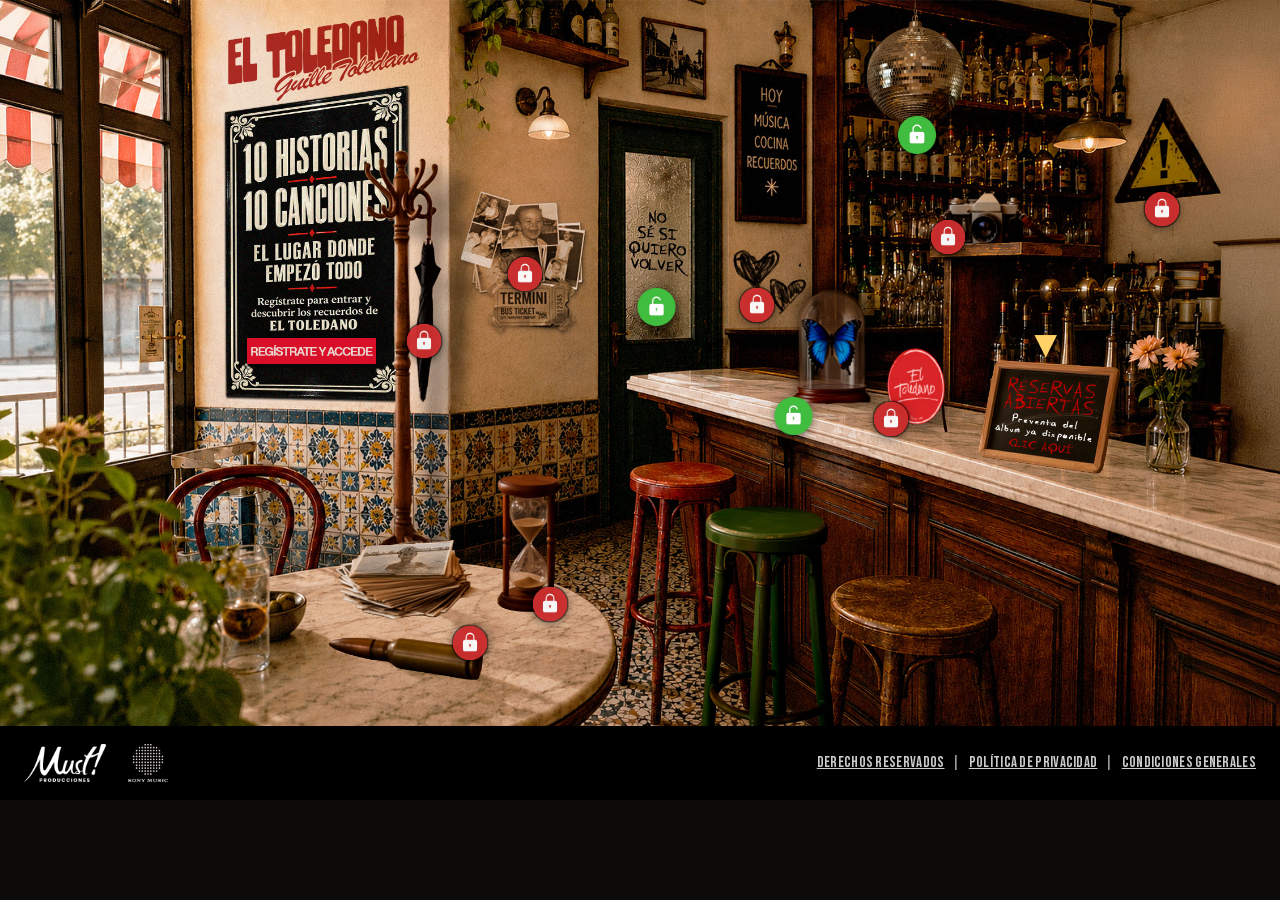
==== index.html @ e454f690 "Update OG image, fix popup preload, remove unused image assets - Regenerate og-image.jpg from the li" ====
<!doctype html>
<html lang="es">
<head>
  <meta charset="UTF-8" />
  <meta name="viewport" content="width=device-width, initial-scale=1" />
  <title>El Toledano | Guille Toledano</title>
  <meta name="description" content="El Toledano: 10 historias, 10 canciones, el lugar donde todo empezó." />
  <meta name="keywords" content="Guille Toledano, El Toledano, artista, cantante, música, canciones, álbum, disco, Sony Music, música española" />

  <meta property="og:type" content="website" />
  <meta property="og:site_name" content="El Toledano" />
  <meta property="og:title" content="El Toledano | Guille Toledano" />
  <meta property="og:description" content="El Toledano: 10 historias, 10 canciones, el lugar donde todo empezó." />
  <meta property="og:url" content="https://www.eltoledano.es/" />
  <meta property="og:image" content="https://www.eltoledano.es/assets/images/og-image.jpg" />
  <meta property="og:image:width" content="1200" />
  <meta property="og:image:height" content="630" />

  <meta name="twitter:card" content="summary_large_image" />
  <meta name="twitter:title" content="El Toledano | Guille Toledano" />
  <meta name="twitter:description" content="El Toledano: 10 historias, 10 canciones, el lugar donde todo empezó." />
  <meta name="twitter:image" content="https://www.eltoledano.es/assets/images/og-image.jpg" />

  <!-- Google Tag Manager -->
  <script>
    (function (w, d, s, l, i) {
      w[l] = w[l] || [];
      w[l].push({ "gtm.start": new Date().getTime(), event: "gtm.js" });
      var f = d.getElementsByTagName(s)[0],
        j = d.createElement(s),
        dl = l != "dataLayer" ? "&l=" + l : "";
      j.async = true;
      j.src = "https://www.googletagmanager.com/gtm.js?id=" + i + dl;
      f.parentNode.insertBefore(j, f);
    })(window, document, "script", "dataLayer", "GTM-N4ZXST");
  </script>
  <!-- End Google Tag Manager -->

  <!-- Fondo de la servilleta del modal de contenido y del aviso de
       "Reservas abiertas": se referencian solo desde CSS (background-image),
       así que sin este preload el navegador no las pide hasta que se abre
       el primer candado / aparece el aviso (se nota el "salto" al cargar).
       servilleta_desktop_nueva.jpg se precarga siempre (sin media query)
       porque el aviso emergente la usa en todos los tamaños de pantalla,
       no solo en escritorio; la variante móvil del modal sí se limita al
       mismo breakpoint que la media query de css/style.css. -->
  <link rel="preload" as="image" href="assets/images/servilleta_desktop_nueva.jpg" />
  <link rel="preload" as="image" href="assets/images/servilleta_movil_nueva.jpg" media="(max-width: 640px)" />

  <link rel="stylesheet" href="assets/vendor/intl-tel-input/css/intlTelInput.min.css" />
  <link rel="stylesheet" href="css/style.css" />
  <link rel="shortcut icon" href="favicon.ico">
  <link rel="apple-touch-icon" sizes="57x57" href="favicon/apple-icon-57x57.png">
  <link rel="apple-touch-icon" sizes="60x60" href="favicon/apple-icon-60x60.png">
  <link rel="apple-touch-icon" sizes="72x72" href="favicon/apple-icon-72x72.png">
  <link rel="apple-touch-icon" sizes="76x76" href="favicon/apple-icon-76x76.png">
  <link rel="apple-touch-icon" sizes="114x114" href="favicon/apple-icon-114x114.png">
  <link rel="apple-touch-icon" sizes="120x120" href="favicon/apple-icon-120x120.png">
  <link rel="apple-touch-icon" sizes="144x144" href="favicon/apple-icon-144x144.png">
  <link rel="apple-touch-icon" sizes="152x152" href="favicon/apple-icon-152x152.png">
  <link rel="apple-touch-icon" sizes="180x180" href="favicon/apple-icon-180x180.png">
  <link rel="icon" type="image/png" sizes="192x192"  href="favicon/android-icon-192x192.png">
  <link rel="icon" type="image/png" sizes="32x32" href="favicon/favicon-32x32.png">
  <link rel="icon" type="image/png" sizes="96x96" href="favicon/favicon-96x96.png">
  <link rel="icon" type="image/png" sizes="16x16" href="favicon/favicon-16x16.png">
  <link rel="manifest" href="favicon/manifest.json">
  <meta name="msapplication-config" content="favicon/browserconfig.xml">
  <meta name="msapplication-TileColor" content="#ffffff">
  <meta name="msapplication-TileImage" content="favicon/ms-icon-144x144.png">
  <meta name="theme-color" content="#ffffff">
</head>
<body>
  <!-- Google Tag Manager (noscript) -->
  <noscript><iframe src="https://www.googletagmanager.com/ns.html?id=GTM-N4ZXST"
  height="0" width="0" style="display:none;visibility:hidden"></iframe></noscript>
  <!-- End Google Tag Manager (noscript) -->

  <main id="stage-wrapper">
    <h1 class="sr-only">El Toledano</h1>
    <div id="stage">
      <img class="bg" src="assets/images/fondo4.jpg" alt="Interior de El Toledano. 10 historias, 10 canciones. El lugar donde todo empezó." />

      <button id="registrate-btn" type="button" aria-label="Regístrate para acceder">
        <img src="assets/images/boton_registrate2.png" alt="" />
      </button>

      <a id="reserve-link" href="#" target="_blank" rel="noopener" aria-label="Reservar el álbum">
        <span class="sr-only">Reservar el álbum</span>
      </a>
      <span id="reserve-arrow" aria-hidden="true">▼</span>

      <div id="locks-layer"></div>
    </div>
  </main>

  <footer id="site-footer">
    <div class="footer-logos">
      <a href="https://mustproducciones.com/" target="_blank" rel="noopener">
        <img src="assets/images/must-logo-white.png" alt="Must Producciones" />
      </a>
      <a href="https://www.sonymusic.es/" target="_blank" rel="noopener">
        <img src="assets/images/logo_sony.png" alt="Sony Music" />
      </a>
    </div>
    <div class="footer-links">
      <a href="https://www.sonymusic.es/reservados-todos-los-derechos/" target="_blank" rel="noopener">Derechos reservados</a>
      <span aria-hidden="true">|</span>
      <a href="https://www.sonymusic.es/politica-de-privacidad-y-cookies/" target="_blank" rel="noopener">Política de privacidad</a>
      <span aria-hidden="true">|</span>
      <a href="https://www.sonymusic.es/condiciones-generales" target="_blank" rel="noopener">Condiciones generales</a>
    </div>
  </footer>

  <!-- Toast de aviso (candado aún bloqueado, errores, etc.) -->
  <div id="toast" role="status" aria-live="polite"></div>

  <!-- Pista de scroll horizontal, solo visible en móvil -->
  <div id="scroll-hint" aria-hidden="true">Desliza para ver todo el bar →</div>

  <!-- Modal genérico: se rellena por JS según el candado pulsado -->
  <div id="modal-backdrop" role="dialog" aria-modal="true" hidden>
    <div id="modal" class="napkin">
      <button id="modal-close" type="button" aria-label="Cerrar">x</button>
      <div id="modal-body"></div>
    </div>
    <p id="modal-hint" hidden></p>
  </div>

  <!-- Lightbox de la galería: fotos a tamaño grande, con navegación -->
  <div id="lightbox" role="dialog" aria-modal="true" aria-label="Visor de fotos" hidden>
    <button id="lightbox-prev" type="button" aria-label="Foto anterior">‹</button>
    <img id="lightbox-img" alt="" />
    <button id="lightbox-next" type="button" aria-label="Foto siguiente">›</button>
  </div>

  <!-- Aviso emergente de "Reservas abiertas": aparece solo (JS) unos
       segundos tras cargar la página y se cierra solo si el usuario no lo
       cierra antes. -->
  <div id="reserve-popup-backdrop" hidden>
    <div id="reserve-popup" role="dialog" aria-modal="true" aria-label="Reservas abiertas">
      <button id="reserve-popup-close" type="button" aria-label="Cerrar">x</button>
      <img class="reserve-popup-logo" src="assets/images/logo_servilleta_nuevo.png" alt="El Toledano. Guille Toledano" />
      <p class="reserve-popup-title">Reservas abiertas</p>
      <p class="reserve-popup-subtitle">Preventa del álbum ya disponible</p>
      <a id="reserve-popup-link" class="reserve-popup-btn" href="#" target="_blank" rel="noopener">Resérvalo ya</a>
    </div>
  </div>

  <!-- Plantillas de contenido (clonadas por JS) -->
  <template id="tpl-gate">
    <div class="panel panel-subscribe">
      <h2 class="modal-heading">Regístrate</h2>
      <!--
        Formulario de alta en la newsletter de Sony Music Fans (SMF).
        Los nombres/ids/values de los campos y checkboxes de aquí abajo son
        los que espera el endpoint de Sony (subs.sonymusicfans.com) — no
        cambiarlos aunque se retoque el diseño. Ver js/app.js
        (handleSubscribeSubmit) para el envío.
      -->
      <form id="newsletter-form" class="subscribe-form needs-validation" novalidate>
        <input id="js_url" name="js_url" type="hidden" value="https://subs.sonymusicfans.com/submit" />
        <input name="form" type="hidden" value="736659" />
        <input type="checkbox" name="triggered_sends[]" id="confirmation_email" class="hidden-field" checked value="">
        <input type="checkbox" name="triggered_sends[]" id="ts-for-mailing-list-id[0]" class="hidden-field" value="">
        <input type="checkbox" name="global_participants[0]" id="gp-for-mailing-list-id[0]" class="hidden-field" value="4158a079-e1f6-49b8-b22e-743cba030f2b">
        <input type="checkbox" name="triggered_sends[]" id="ts-for-mailing-list-id[1]" class="hidden-field" value="">
        <input type="checkbox" name="virtual_participants[1]" id="vp-for-mailing-list-id[1]" class="hidden-field" value="19414d7c-a9de-99c3-cc71f2795c015ec2">

        <div class="form-grid">
          <div class="form-group">
            <input class="form-control" id="field_first_name" name="field_first_name" type="text" maxlength="30" placeholder="NOMBRE *" required />
            <p class="invalid-feedback">Introduce tu nombre</p>
          </div>
          <div class="form-group">
            <input class="form-control" id="field_last_name" name="field_last_name" type="text" maxlength="60" placeholder="APELLIDOS *" required />
            <p class="invalid-feedback">Introduce tus apellidos</p>
          </div>
          <div class="form-group">
            <input class="form-control" id="field_email_address" name="field_email_address" type="email" maxlength="60" placeholder="EMAIL *" required />
            <p class="invalid-feedback">Debes proporcionar un email válido</p>
          </div>
          <div class="form-group">
            <input class="form-control" id="field_city" name="field_city" type="text" maxlength="60" placeholder="CIUDAD *" required />
            <p class="invalid-feedback">Introduce tu ciudad</p>
          </div>
          <div class="form-group">
            <label class="field-label" for="field_country_region">País *</label>
            <select id="field_country_region" name="field_country_region" class="form-control" required>
            <option selected disabled value="">- País * -</option>
            <option value="AF">Afghanistan</option>
            <option value="AL">Albania</option>
            <option value="DZ">Algeria</option>
            <option value="AS">American Samoa</option>
            <option value="AD">Andorra</option>
            <option value="AO">Angola</option>
            <option value="AI">Anguilla</option>
            <option value="AQ">Antarctica</option>
            <option value="AG">Antigua & Barbuda</option>
            <option value="AR">Argentina</option>
            <option value="AM">Armenia</option>
            <option value="AW">Aruba</option>
            <option value="AU">Australia</option>
            <option value="AT">Austria</option>
            <option value="AZ">Azerbaijan</option>
            <option value="BS">Bahamas</option>
            <option value="BH">Bahrain</option>
            <option value="BD">Bangladesh</option>
            <option value="BB">Barbados</option>
            <option value="BY">Belarus</option>
            <option value="BE">Belgium</option>
            <option value="BZ">Belize</option>
            <option value="BJ">Benin</option>
            <option value="BM">Bermuda</option>
            <option value="BT">Bhutan</option>
            <option value="BO">Bolivia</option>
            <option value="BA">Bosnia & Herzegovina</option>
            <option value="BW">Botswana</option>
            <option value="BV">Bouvet Island</option>
            <option value="BR">Brazil</option>
            <option value="IO">British Indian Ocean Territory</option>
            <option value="VG">British Virgin Islands</option>
            <option value="BN">Brunei</option>
            <option value="BG">Bulgaria</option>
            <option value="BF">Burkina Faso</option>
            <option value="BI">Burundi</option>
            <option value="KH">Cambodia</option>
            <option value="CM">Cameroon</option>
            <option value="CA">Canada</option>
            <option value="CV">Cape Verde</option>
            <option value="BQ">Caribbean Netherlands</option>
            <option value="KY">Cayman Islands</option>
            <option value="CF">Central African Republic</option>
            <option value="TD">Chad</option>
            <option value="CL">Chile</option>
            <option value="CN">China</option>
            <option value="CX">Christmas Island</option>
            <option value="CC">Cocos (Keeling) Islands</option>
            <option value="CO">Colombia</option>
            <option value="KM">Comoros</option>
            <option value="CG">Congo - Brazzaville</option>
            <option value="CD">Congo - Kinshasa</option>
            <option value="CK">Cook Islands</option>
            <option value="CR">Costa Rica</option>
            <option value="HR">Croatia</option>
            <option value="CU">Cuba</option>
            <option value="CW">Curaçao</option>
            <option value="CY">Cyprus</option>
            <option value="CZ">Czechia</option>
            <option value="CI">Côte d’Ivoire</option>
            <option value="DK">Denmark</option>
            <option value="DJ">Djibouti</option>
            <option value="DM">Dominica</option>
            <option value="DO">Dominican Republic</option>
            <option value="EC">Ecuador</option>
            <option value="EG">Egypt</option>
            <option value="SV">El Salvador</option>
            <option value="GQ">Equatorial Guinea</option>
            <option value="ER">Eritrea</option>
            <option value="EE">Estonia</option>
            <option value="SZ">Eswatini</option>
            <option value="ET">Ethiopia</option>
            <option value="FK">Falkland Islands</option>
            <option value="FO">Faroe Islands</option>
            <option value="FJ">Fiji</option>
            <option value="FI">Finland</option>
            <option value="FR">France</option>
            <option value="GF">French Guiana</option>
            <option value="PF">French Polynesia</option>
            <option value="TF">French Southern Territories</option>
            <option value="GA">Gabon</option>
            <option value="GM">Gambia</option>
            <option value="GE">Georgia</option>
            <option value="DE">Germany</option>
            <option value="GH">Ghana</option>
            <option value="GI">Gibraltar</option>
            <option value="GR">Greece</option>
            <option value="GL">Greenland</option>
            <option value="GD">Grenada</option>
            <option value="GP">Guadeloupe</option>
            <option value="GU">Guam</option>
            <option value="GT">Guatemala</option>
            <option value="GG">Guernsey</option>
            <option value="GN">Guinea</option>
            <option value="GW">Guinea-Bissau</option>
            <option value="GY">Guyana</option>
            <option value="HT">Haiti</option>
            <option value="HM">Heard & McDonald Islands</option>
            <option value="HN">Honduras</option>
            <option value="HK">Hong Kong SAR China</option>
            <option value="HU">Hungary</option>
            <option value="IS">Iceland</option>
            <option value="IN">India</option>
            <option value="ID">Indonesia</option>
            <option value="IR">Iran</option>
            <option value="IQ">Iraq</option>
            <option value="IE">Ireland</option>
            <option value="IM">Isle of Man</option>
            <option value="IL">Israel</option>
            <option value="IT">Italy</option>
            <option value="JM">Jamaica</option>
            <option value="JP">Japan</option>
            <option value="JE">Jersey</option>
            <option value="JO">Jordan</option>
            <option value="KZ">Kazakhstan</option>
            <option value="KE">Kenya</option>
            <option value="KI">Kiribati</option>
            <option value="XK">Kosovo</option>
            <option value="KW">Kuwait</option>
            <option value="KG">Kyrgyzstan</option>
            <option value="LA">Laos</option>
            <option value="LV">Latvia</option>
            <option value="LB">Lebanon</option>
            <option value="LS">Lesotho</option>
            <option value="LR">Liberia</option>
            <option value="LY">Libya</option>
            <option value="LI">Liechtenstein</option>
            <option value="LT">Lithuania</option>
            <option value="LU">Luxembourg</option>
            <option value="MO">Macao SAR China</option>
            <option value="MG">Madagascar</option>
            <option value="MW">Malawi</option>
            <option value="MY">Malaysia</option>
            <option value="MV">Maldives</option>
            <option value="ML">Mali</option>
            <option value="MT">Malta</option>
            <option value="MH">Marshall Islands</option>
            <option value="MQ">Martinique</option>
            <option value="MR">Mauritania</option>
            <option value="MU">Mauritius</option>
            <option value="YT">Mayotte</option>
            <option value="MX">Mexico</option>
            <option value="FM">Micronesia</option>
            <option value="MD">Moldova</option>
            <option value="MC">Monaco</option>
            <option value="MN">Mongolia</option>
            <option value="ME">Montenegro</option>
            <option value="MS">Montserrat</option>
            <option value="MA">Morocco</option>
            <option value="MZ">Mozambique</option>
            <option value="MM">Myanmar (Burma)</option>
            <option value="NA">Namibia</option>
            <option value="NR">Nauru</option>
            <option value="NP">Nepal</option>
            <option value="NL">Netherlands</option>
            <option value="NC">New Caledonia</option>
            <option value="NZ">New Zealand</option>
            <option value="NI">Nicaragua</option>
            <option value="NE">Niger</option>
            <option value="NG">Nigeria</option>
            <option value="NU">Niue</option>
            <option value="NF">Norfolk Island</option>
            <option value="KP">North Korea</option>
            <option value="MK">North Macedonia</option>
            <option value="MP">Northern Mariana Islands</option>
            <option value="NO">Norway</option>
            <option value="OM">Oman</option>
            <option value="PK">Pakistan</option>
            <option value="PW">Palau</option>
            <option value="PS">Palestinian Territories</option>
            <option value="PA">Panama</option>
            <option value="PG">Papua New Guinea</option>
            <option value="PY">Paraguay</option>
            <option value="PE">Peru</option>
            <option value="PH">Philippines</option>
            <option value="PN">Pitcairn Islands</option>
            <option value="PL">Poland</option>
            <option value="PT">Portugal</option>
            <option value="PR">Puerto Rico</option>
            <option value="QA">Qatar</option>
            <option value="RO">Romania</option>
            <option value="RU">Russia</option>
            <option value="RW">Rwanda</option>
            <option value="RE">Réunion</option>
            <option value="WS">Samoa</option>
            <option value="SM">San Marino</option>
            <option value="SA">Saudi Arabia</option>
            <option value="SN">Senegal</option>
            <option value="RS">Serbia</option>
            <option value="SC">Seychelles</option>
            <option value="SL">Sierra Leone</option>
            <option value="SG">Singapore</option>
            <option value="SX">Sint Maarten</option>
            <option value="SK">Slovakia</option>
            <option value="SI">Slovenia</option>
            <option value="SB">Solomon Islands</option>
            <option value="SO">Somalia</option>
            <option value="ZA">South Africa</option>
            <option value="GS">South Georgia & South Sandwich Islands</option>
            <option value="KR">South Korea</option>
            <option value="SS">South Sudan</option>
            <option value="ES">Spain</option>
            <option value="LK">Sri Lanka</option>
            <option value="BL">St. Barthélemy</option>
            <option value="SH">St. Helena</option>
            <option value="KN">St. Kitts & Nevis</option>
            <option value="LC">St. Lucia</option>
            <option value="MF">St. Martin</option>
            <option value="PM">St. Pierre & Miquelon</option>
            <option value="VC">St. Vincent & Grenadines</option>
            <option value="SD">Sudan</option>
            <option value="SR">Suriname</option>
            <option value="SJ">Svalbard & Jan Mayen</option>
            <option value="SE">Sweden</option>
            <option value="CH">Switzerland</option>
            <option value="SY">Syria</option>
            <option value="ST">São Tomé & Príncipe</option>
            <option value="TW">Taiwan</option>
            <option value="TJ">Tajikistan</option>
            <option value="TZ">Tanzania</option>
            <option value="TH">Thailand</option>
            <option value="TL">Timor-Leste</option>
            <option value="TG">Togo</option>
            <option value="TK">Tokelau</option>
            <option value="TO">Tonga</option>
            <option value="TT">Trinidad & Tobago</option>
            <option value="TN">Tunisia</option>
            <option value="TM">Turkmenistan</option>
            <option value="TC">Turks & Caicos Islands</option>
            <option value="TV">Tuvalu</option>
            <option value="TR">Türkiye</option>
            <option value="UM">U.S. Outlying Islands</option>
            <option value="VI">U.S. Virgin Islands</option>
            <option value="UG">Uganda</option>
            <option value="UA">Ukraine</option>
            <option value="AE">United Arab Emirates</option>
            <option value="GB">United Kingdom</option>
            <option value="US">United States</option>
            <option value="UY">Uruguay</option>
            <option value="UZ">Uzbekistan</option>
            <option value="VU">Vanuatu</option>
            <option value="VA">Vatican City</option>
            <option value="VE">Venezuela</option>
            <option value="VN">Vietnam</option>
            <option value="WF">Wallis & Futuna</option>
            <option value="EH">Western Sahara</option>
            <option value="YE">Yemen</option>
            <option value="ZM">Zambia</option>
            <option value="ZW">Zimbabwe</option>
            <option value="AX">Åland Islands</option>
            </select>
            <p class="invalid-feedback">Selecciona tu país</p>
          </div>
          <div class="form-group">
            <label class="field-label" for="dob_picker">Fecha de nacimiento *</label>
            <input id="dob_picker" name="field_dob" type="date" class="form-control" required />
            <p class="invalid-feedback">Introduce tu fecha de nacimiento</p>
          </div>
          <div class="form-group">
            <input class="form-control" id="field_mobile_phone" name="field_mobile_phone" type="tel" placeholder="MÓVIL *" aria-label="Móvil" required />
            <p class="invalid-feedback">Introduce tu teléfono móvil</p>
          </div>
          <button type="submit" class="btn-red">Suscríbete</button>
        </div>

        <div class="input-group">
          <label for="mailing-list-id[0]" class="checkbox-line">
            <input type="checkbox" class="mailing-list-id" id="mailing-list-id[0]" name="mailing-list-id[0]" value="a0STy000007Rmm5MAC" required />
            <span>He leído y acepto <a href="https://www.sonymusic.es/politica-de-privacidad-y-cookies/" target="_blank" rel="noopener">la política de privacidad</a> y, en consecuencia, deseo recibir información sobre el <strong>Guille Toledano</strong> a través de correo electrónico, SMS, WhatsApp u otros medios electrónicos. *</span>
          </label>
        </div>
        <div class="input-group">
          <label for="mailing-list-id[1]" class="checkbox-line">
            <input type="checkbox" class="mailing-list-id" id="mailing-list-id[1]" name="mailing-list-id[1]" value="a0S61000000ZYfcEAG" />
            <span>Quiero recibir información comercial, concursos, material promocional de Sony Music Entertainment España, S.L. y sus artistas a través de correo electrónico, SMS, WhatsApp u otros medios electrónicos.</span>
          </label>
        </div>

        <p class="form-group-footnote">* Denota un campo requerido</p>
        <p class="form-msg" data-role="form-msg" hidden></p>
      </form>
    </div>
    <div class="panel panel-password" hidden>
      <h2 class="modal-heading">Contraseña</h2>
      <p class="gate-copy">Introduce la contraseña que recibiste en el email de bienvenida.</p>
      <form class="password-form" novalidate>
        <input type="password" name="password" placeholder="CONTRASEÑA" required autocomplete="off" />
        <button type="submit" class="btn-red">Acceder</button>
        <p class="form-msg" data-role="password-msg" hidden></p>
      </form>
      <p class="gate-switch">
        Si aún no tienes la contraseña,
        <button type="button" class="link-btn" data-action="show-subscribe">regístrate</button>
        en la lista de correo para obtenerla.
      </p>
    </div>
    <div class="panel panel-success" hidden>
      <h2 class="modal-heading">Gracias por registrarte</h2>
    </div>
    <img class="modal-signature" src="assets/images/logo_servilleta_nuevo.png" alt="El Toledano" />
  </template>

  <template id="tpl-content">
    <h2 id="modal-title" class="modal-heading" data-role="title"></h2>
    <p class="modal-eyebrow" data-role="eyebrow"></p>
    <div class="modal-media" data-role="media"></div>
    <p class="modal-description" data-role="description"></p>
    <img class="modal-signature" src="assets/images/logo_servilleta_nuevo.png" alt="El Toledano" />
  </template>

  <script src="assets/vendor/intl-tel-input/js/intlTelInputWithUtils.min.js"></script>
  <script src="js/config.js"></script>
  <script src="js/app.js"></script>
</body>
</html>
---- assets/vendor/intl-tel-input/css/intlTelInput.min.css ----
:root{--iti-flag-width: 20px;--iti-flag-count: 244}.iti__ac{--iti-flag-offset: 0}.iti__ad{--iti-flag-offset: -1}.iti__ae{--iti-flag-offset: -2}.iti__af{--iti-flag-offset: -3}.iti__ag{--iti-flag-offset: -4}.iti__ai{--iti-flag-offset: -5}.iti__al{--iti-flag-offset: -6}.iti__am{--iti-flag-offset: -7}.iti__ao{--iti-flag-offset: -8}.iti__ar{--iti-flag-offset: -9}.iti__as{--iti-flag-offset: -10}.iti__at{--iti-flag-offset: -11}.iti__au{--iti-flag-offset: -12}.iti__aw{--iti-flag-offset: -13}.iti__ax{--iti-flag-offset: -14}.iti__az{--iti-flag-offset: -15}.iti__ba{--iti-flag-offset: -16}.iti__bb{--iti-flag-offset: -17}.iti__bd{--iti-flag-offset: -18}.iti__be{--iti-flag-offset: -19}.iti__bf{--iti-flag-offset: -20}.iti__bg{--iti-flag-offset: -21}.iti__bh{--iti-flag-offset: -22}.iti__bi{--iti-flag-offset: -23}.iti__bj{--iti-flag-offset: -24}.iti__bl{--iti-flag-offset: -25}.iti__bm{--iti-flag-offset: -26}.iti__bn{--iti-flag-offset: -27}.iti__bo{--iti-flag-offset: -28}.iti__bq{--iti-flag-offset: -29}.iti__br{--iti-flag-offset: -30}.iti__bs{--iti-flag-offset: -31}.iti__bt{--iti-flag-offset: -32}.iti__bw{--iti-flag-offset: -33}.iti__by{--iti-flag-offset: -34}.iti__bz{--iti-flag-offset: -35}.iti__ca{--iti-flag-offset: -36}.iti__cc{--iti-flag-offset: -37}.iti__cd{--iti-flag-offset: -38}.iti__cf{--iti-flag-offset: -39}.iti__cg{--iti-flag-offset: -40}.iti__ch{--iti-flag-offset: -41}.iti__ci{--iti-flag-offset: -42}.iti__ck{--iti-flag-offset: -43}.iti__cl{--iti-flag-offset: -44}.iti__cm{--iti-flag-offset: -45}.iti__cn{--iti-flag-offset: -46}.iti__co{--iti-flag-offset: -47}.iti__cr{--iti-flag-offset: -48}.iti__cu{--iti-flag-offset: -49}.iti__cv{--iti-flag-offset: -50}.iti__cw{--iti-flag-offset: -51}.iti__cx{--iti-flag-offset: -52}.iti__cy{--iti-flag-offset: -53}.iti__cz{--iti-flag-offset: -54}.iti__de{--iti-flag-offset: -55}.iti__dj{--iti-flag-offset: -56}.iti__dk{--iti-flag-offset: -57}.iti__dm{--iti-flag-offset: -58}.iti__do{--iti-flag-offset: -59}.iti__dz{--iti-flag-offset: -60}.iti__ec{--iti-flag-offset: -61}.iti__ee{--iti-flag-offset: -62}.iti__eg{--iti-flag-offset: -63}.iti__eh{--iti-flag-offset: -64}.iti__er{--iti-flag-offset: -65}.iti__es{--iti-flag-offset: -66}.iti__et{--iti-flag-offset: -67}.iti__fi{--iti-flag-offset: -68}.iti__fj{--iti-flag-offset: -69}.iti__fk{--iti-flag-offset: -70}.iti__fm{--iti-flag-offset: -71}.iti__fo{--iti-flag-offset: -72}.iti__fr{--iti-flag-offset: -73}.iti__ga{--iti-flag-offset: -74}.iti__gb{--iti-flag-offset: -75}.iti__gd{--iti-flag-offset: -76}.iti__ge{--iti-flag-offset: -77}.iti__gf{--iti-flag-offset: -78}.iti__gg{--iti-flag-offset: -79}.iti__gh{--iti-flag-offset: -80}.iti__gi{--iti-flag-offset: -81}.iti__gl{--iti-flag-offset: -82}.iti__gm{--iti-flag-offset: -83}.iti__gn{--iti-flag-offset: -84}.iti__gp{--iti-flag-offset: -85}.iti__gq{--iti-flag-offset: -86}.iti__gr{--iti-flag-offset: -87}.iti__gt{--iti-flag-offset: -88}.iti__gu{--iti-flag-offset: -89}.iti__gw{--iti-flag-offset: -90}.iti__gy{--iti-flag-offset: -91}.iti__hk{--iti-flag-offset: -92}.iti__hn{--iti-flag-offset: -93}.iti__hr{--iti-flag-offset: -94}.iti__ht{--iti-flag-offset: -95}.iti__hu{--iti-flag-offset: -96}.iti__id{--iti-flag-offset: -97}.iti__ie{--iti-flag-offset: -98}.iti__il{--iti-flag-offset: -99}.iti__im{--iti-flag-offset: -100}.iti__in{--iti-flag-offset: -101}.iti__io{--iti-flag-offset: -102}.iti__iq{--iti-flag-offset: -103}.iti__ir{--iti-flag-offset: -104}.iti__is{--iti-flag-offset: -105}.iti__it{--iti-flag-offset: -106}.iti__je{--iti-flag-offset: -107}.iti__jm{--iti-flag-offset: -108}.iti__jo{--iti-flag-offset: -109}.iti__jp{--iti-flag-offset: -110}.iti__ke{--iti-flag-offset: -111}.iti__kg{--iti-flag-offset: -112}.iti__kh{--iti-flag-offset: -113}.iti__ki{--iti-flag-offset: -114}.iti__km{--iti-flag-offset: -115}.iti__kn{--iti-flag-offset: -116}.iti__kp{--iti-flag-offset: -117}.iti__kr{--iti-flag-offset: -118}.iti__kw{--iti-flag-offset: -119}.iti__ky{--iti-flag-offset: -120}.iti__kz{--iti-flag-offset: -121}.iti__la{--iti-flag-offset: -122}.iti__lb{--iti-flag-offset: -123}.iti__lc{--iti-flag-offset: -124}.iti__li{--iti-flag-offset: -125}.iti__lk{--iti-flag-offset: -126}.iti__lr{--iti-flag-offset: -127}.iti__ls{--iti-flag-offset: -128}.iti__lt{--iti-flag-offset: -129}.iti__lu{--iti-flag-offset: -130}.iti__lv{--iti-flag-offset: -131}.iti__ly{--iti-flag-offset: -132}.iti__ma{--iti-flag-offset: -133}.iti__mc{--iti-flag-offset: -134}.iti__md{--iti-flag-offset: -135}.iti__me{--iti-flag-offset: -136}.iti__mf{--iti-flag-offset: -137}.iti__mg{--iti-flag-offset: -138}.iti__mh{--iti-flag-offset: -139}.iti__mk{--iti-flag-offset: -140}.iti__ml{--iti-flag-offset: -141}.iti__mm{--iti-flag-offset: -142}.iti__mn{--iti-flag-offset: -143}.iti__mo{--iti-flag-offset: -144}.iti__mp{--iti-flag-offset: -145}.iti__mq{--iti-flag-offset: -146}.iti__mr{--iti-flag-offset: -147}.iti__ms{--iti-flag-offset: -148}.iti__mt{--iti-flag-offset: -149}.iti__mu{--iti-flag-offset: -150}.iti__mv{--iti-flag-offset: -151}.iti__mw{--iti-flag-offset: -152}.iti__mx{--iti-flag-offset: -153}.iti__my{--iti-flag-offset: -154}.iti__mz{--iti-flag-offset: -155}.iti__na{--iti-flag-offset: -156}.iti__nc{--iti-flag-offset: -157}.iti__ne{--iti-flag-offset: -158}.iti__nf{--iti-flag-offset: -159}.iti__ng{--iti-flag-offset: -160}.iti__ni{--iti-flag-offset: -161}.iti__nl{--iti-flag-offset: -162}.iti__no{--iti-flag-offset: -163}.iti__np{--iti-flag-offset: -164}.iti__nr{--iti-flag-offset: -165}.iti__nu{--iti-flag-offset: -166}.iti__nz{--iti-flag-offset: -167}.iti__om{--iti-flag-offset: -168}.iti__pa{--iti-flag-offset: -169}.iti__pe{--iti-flag-offset: -170}.iti__pf{--iti-flag-offset: -171}.iti__pg{--iti-flag-offset: -172}.iti__ph{--iti-flag-offset: -173}.iti__pk{--iti-flag-offset: -174}.iti__pl{--iti-flag-offset: -175}.iti__pm{--iti-flag-offset: -176}.iti__pr{--iti-flag-offset: -177}.iti__ps{--iti-flag-offset: -178}.iti__pt{--iti-flag-offset: -179}.iti__pw{--iti-flag-offset: -180}.iti__py{--iti-flag-offset: -181}.iti__qa{--iti-flag-offset: -182}.iti__re{--iti-flag-offset: -183}.iti__ro{--iti-flag-offset: -184}.iti__rs{--iti-flag-offset: -185}.iti__ru{--iti-flag-offset: -186}.iti__rw{--iti-flag-offset: -187}.iti__sa{--iti-flag-offset: -188}.iti__sb{--iti-flag-offset: -189}.iti__sc{--iti-flag-offset: -190}.iti__sd{--iti-flag-offset: -191}.iti__se{--iti-flag-offset: -192}.iti__sg{--iti-flag-offset: -193}.iti__sh{--iti-flag-offset: -194}.iti__si{--iti-flag-offset: -195}.iti__sj{--iti-flag-offset: -196}.iti__sk{--iti-flag-offset: -197}.iti__sl{--iti-flag-offset: -198}.iti__sm{--iti-flag-offset: -199}.iti__sn{--iti-flag-offset: -200}.iti__so{--iti-flag-offset: -201}.iti__sr{--iti-flag-offset: -202}.iti__ss{--iti-flag-offset: -203}.iti__st{--iti-flag-offset: -204}.iti__sv{--iti-flag-offset: -205}.iti__sx{--iti-flag-offset: -206}.iti__sy{--iti-flag-offset: -207}.iti__sz{--iti-flag-offset: -208}.iti__tc{--iti-flag-offset: -209}.iti__td{--iti-flag-offset: -210}.iti__tg{--iti-flag-offset: -211}.iti__th{--iti-flag-offset: -212}.iti__tj{--iti-flag-offset: -213}.iti__tk{--iti-flag-offset: -214}.iti__tl{--iti-flag-offset: -215}.iti__tm{--iti-flag-offset: -216}.iti__tn{--iti-flag-offset: -217}.iti__to{--iti-flag-offset: -218}.iti__tr{--iti-flag-offset: -219}.iti__tt{--iti-flag-offset: -220}.iti__tv{--iti-flag-offset: -221}.iti__tw{--iti-flag-offset: -222}.iti__tz{--iti-flag-offset: -223}.iti__ua{--iti-flag-offset: -224}.iti__ug{--iti-flag-offset: -225}.iti__us{--iti-flag-offset: -226}.iti__uy{--iti-flag-offset: -227}.iti__uz{--iti-flag-offset: -228}.iti__va{--iti-flag-offset: -229}.iti__vc{--iti-flag-offset: -230}.iti__ve{--iti-flag-offset: -231}.iti__vg{--iti-flag-offset: -232}.iti__vi{--iti-flag-offset: -233}.iti__vn{--iti-flag-offset: -234}.iti__vu{--iti-flag-offset: -235}.iti__wf{--iti-flag-offset: -236}.iti__ws{--iti-flag-offset: -237}.iti__xk{--iti-flag-offset: -238}.iti__ye{--iti-flag-offset: -239}.iti__yt{--iti-flag-offset: -240}.iti__za{--iti-flag-offset: -241}.iti__zm{--iti-flag-offset: -242}.iti__zw{--iti-flag-offset: -243}:root{--iti-hover-color: rgba(0, 0, 0, .05);--iti-border-color: #ccc;--iti-country-selector-bg: white;--iti-icon-color: #555;--iti-spacer-horizontal: 10px;--iti-flag-height: calc(var(--iti-flag-width) * 3 / 4);--iti-globe-icon-size: 17px;--iti-clear-icon-size: 15px;--iti-border-width: 1px;--iti-arrow-size: 5px;--iti-arrow-width: 1.5px;--iti-arrow-padding: 7px;--iti-mobile-popup-margin: 30px;--iti-strict-reject-flash-color: rgba(255, 0, 0, .12)}.iti{position:relative;display:inline-block;*{box-sizing:border-box}input.iti__tel-input,input.iti__tel-input[type=text],input.iti__tel-input[type=tel]{position:relative;z-index:0;display:block;min-width:100%;margin:0!important}}.iti__a11y-text{width:1px;height:1px;clip:rect(1px,1px,1px,1px);overflow:hidden;position:absolute}.iti__country-container{position:absolute;top:0;bottom:0;left:0;padding:var(--iti-border-width)}.iti__selected-country{z-index:1;position:relative;display:flex;align-items:center;height:100%;background:none;border:0;margin:0;padding:0;font-family:inherit;font-size:inherit;color:inherit;border-radius:0;font-weight:inherit;line-height:inherit;text-decoration:none}.iti__selected-country-primary{display:flex;align-items:center;height:100%;padding:0 var(--iti-arrow-padding) 0 var(--iti-spacer-horizontal)}.iti__selected-dial-code{margin-left:4px}.iti__arrow{margin-left:var(--iti-arrow-padding);margin-top:-2px;width:var(--iti-arrow-size);height:var(--iti-arrow-size);box-sizing:border-box;border-right:var(--iti-arrow-width) solid var(--iti-icon-color);border-bottom:var(--iti-arrow-width) solid var(--iti-icon-color);transform:rotate(45deg)}.iti__arrow--up{margin-top:4px;transform:rotate(-135deg)}.iti__country-selector{border-radius:3px;background-color:var(--iti-country-selector-bg);.iti--inline-country-selector &{border:var(--iti-border-width) solid var(--iti-border-color);box-shadow:1px 1px 4px #0003}.iti--inline-country-selector:not(.iti--detached-country-selector) &{position:absolute;z-index:2;left:0}}.iti__search-input{width:100%;border-width:0;border-radius:3px;padding-left:calc(var(--iti-spacer-horizontal) + var(--iti-globe-icon-size) + var(--iti-spacer-horizontal));padding-right:calc(var(--iti-spacer-horizontal) + var(--iti-clear-icon-size) + var(--iti-spacer-horizontal));[dir=rtl] &{padding-left:inherit;padding-right:30px;background-position:right 8px center}&::-webkit-search-cancel-button{appearance:none}}.iti__search-input,.iti__country{padding-top:8px;padding-bottom:8px}.iti__search-input-wrapper{position:relative;display:flex;align-items:center;border-bottom:1px solid var(--iti-border-color)}.iti__search-icon{position:absolute;left:var(--iti-spacer-horizontal);display:flex;pointer-events:none;[dir=rtl] &{left:auto;right:var(--iti-spacer-horizontal)}}.iti__search-icon-svg{width:var(--iti-globe-icon-size);height:var(--iti-globe-icon-size);display:block;stroke:var(--iti-icon-color);fill:none;stroke-width:3}.iti__search-clear{position:absolute;right:calc(var(--iti-spacer-horizontal) / 2);background:transparent;border:0;border-radius:3px;cursor:pointer;padding:calc(var(--iti-spacer-horizontal) / 2);display:flex;align-items:center;justify-content:center;transition:background-color .15s ease;.iti__search-clear-x{stroke-width:2}.iti__search-clear-bg{fill:var(--iti-icon-color)}[dir=rtl] &{right:auto;left:var(--iti-spacer-horizontal)}&:hover,&:focus-visible{background:var(--iti-hover-color);outline:none}}.iti__search-clear-svg{width:var(--iti-clear-icon-size);height:var(--iti-clear-icon-size);display:block}.iti__no-results{text-align:center;padding:30px 0}.iti__country-list{list-style:none;padding:0;margin:0;cursor:pointer;overflow-y:scroll;-webkit-overflow-scrolling:touch;.iti--inline-country-selector &{max-height:185px}}.iti--flexible-dropdown-width .iti__country-list{white-space:nowrap;@media(max-width:500px){white-space:normal}}.iti__country{display:flex;align-items:center;padding-left:var(--iti-spacer-horizontal);padding-right:var(--iti-spacer-horizontal);outline:none;&.iti__highlight{background-color:var(--iti-hover-color)}}.iti__country-name{flex-grow:1}.iti__country-check{margin-left:var(--iti-spacer-horizontal);display:flex;align-items:center;color:var(--iti-icon-color)}.iti__country-check-svg{width:var(--iti-clear-icon-size);height:var(--iti-clear-icon-size);display:block}.iti__country-list .iti__flag{margin-right:var(--iti-spacer-horizontal);flex-shrink:0;[dir=rtl] &{margin-right:0;margin-left:var(--iti-spacer-horizontal)}}.iti--has-country-selector{.iti__country-container:has(+input[disabled]),.iti__country-container:has(+input[readonly]){button.iti__selected-country{cursor:not-allowed;.iti__arrow{visibility:hidden}}}.iti__country-container:not(:has(+input[disabled])):not(:has(+input[readonly])){.iti__selected-country-primary:hover,.iti__selected-country[aria-expanded=true] .iti__selected-country-primary{background-color:var(--iti-hover-color)}}}.iti--detached-country-selector{position:fixed;top:-1000px;left:-1000px;z-index:1060;&:hover{cursor:pointer}}.iti--detached-country-selector{top:calc(anchor(bottom) + 3px);left:anchor(left);position-try-fallbacks:--iti-flip-above}@position-try --iti-flip-above{top:auto;bottom:calc(anchor(top) + 3px)}.iti__hide{display:none}.iti__v-hide{visibility:hidden}.iti--fullscreen-popup{&.iti--detached-country-selector{background-color:#00000080;inset:0;position:fixed;padding:var(--iti-mobile-popup-margin);display:flex;flex-direction:column;justify-content:flex-start}.iti__country-selector{display:flex;flex-direction:column;max-height:100%;position:relative}.iti__country,.iti__search-input{padding-top:10px;padding-bottom:10px}.iti__country{padding-left:10px;padding-right:10px;line-height:1.5em}}.iti__flag{height:var(--iti-flag-height);width:var(--iti-flag-width);border-radius:1px;box-shadow:0 0 1px #888;background-image:image-set(var(--iti-path-flags-1x) 1x,var(--iti-path-flags-2x) 2x);background-repeat:no-repeat;background-position:calc(var(--iti-flag-offset, 100) * var(--iti-flag-width)) 0;background-size:calc(var(--iti-flag-count) * var(--iti-flag-width)) var(--iti-flag-height)}.iti__loading{position:relative;background:none;box-shadow:none;&:after{content:"";position:absolute;inset:0;margin:auto;width:var(--iti-flag-height);height:var(--iti-flag-height);box-sizing:border-box;border:2px solid var(--iti-icon-color);border-right-color:transparent;border-radius:50%;animation:iti-spinner 1s linear infinite}}@keyframes iti-spinner{to{transform:rotate(360deg)}}.iti__strict-reject-animation{.iti__tel-input,.iti__selected-country{animation:iti-strict-reject-shake .3s cubic-bezier(.36,.07,.19,.97)}@media(prefers-reduced-motion:reduce){.iti__tel-input{animation:iti-strict-reject-flash .3s ease-out both}.iti__selected-country{animation:none}}}@keyframes iti-strict-reject-shake{10%,90%{transform:translate(-1px)}20%,80%{transform:translate(2px)}30%,50%,70%{transform:translate(-3px)}40%,60%{transform:translate(3px)}}@keyframes iti-strict-reject-flash{40%{background-color:var(--iti-strict-reject-flash-color)}}.iti__globe{background:none;box-shadow:none;height:var(--iti-globe-icon-size);display:flex;align-items:center;justify-content:center;padding:0;.iti__globe-svg{width:100%;height:100%;fill:var(--iti-icon-color)}}@supports (-webkit-appearance: none) and (not (background: -webkit-canvas(foo))){.iti__tel-input:focus{outline-offset:1px}}:root{--iti-path-flags-1x: url(../img/flags.webp);--iti-path-flags-2x: url(../img/flags@2x.webp)}
---- css/style.css ----
@font-face {
  font-family: "IKnowAGhost";
  src: url("../assets/fonts/iknowaghost.ttf") format("truetype");
  font-display: swap;
}

@font-face {
  font-family: "Bebas Neue";
  src: url("../assets/fonts/BebasNeue-Regular.woff2") format("woff2");
  font-weight: 400;
  font-display: swap;
}

:root {
  --red: #c0392b;
  --green: #40bc3f;
  --paper: #f3efe4;
  --ink: #1c1a17;
  color-scheme: dark;
}

* { box-sizing: border-box; }

html, body {
  margin: 0;
  padding: 0;
  background: #0c0b0a;
  color: var(--ink);
  font-family: "Bebas Neue", "Helvetica Neue", Arial, sans-serif;
  overflow-x: hidden;
}

.sr-only {
  position: absolute;
  width: 1px; height: 1px;
  overflow: hidden;
  clip: rect(0 0 0 0);
  white-space: nowrap;
}

/* ---------- Escenario principal ---------- */

#stage-wrapper {
  
}

#stage {
  position: relative;
  width: 100%;
  max-width: 2261px;
  aspect-ratio: 2261 / 1282;
  margin: 0 auto;
  overflow: hidden;
}

/* En pantallas estrechas (móvil) la escena llena el alto de la pantalla y
   se navega deslizando en horizontal, en vez de encogerla para que quepa
   entera (así los candados no se vuelven diminutos). */
@media (max-width: 900px) {
  #stage-wrapper {
    align-items: stretch;
    justify-content: flex-start;
    overflow-x: auto;
    overflow-y: hidden;
    -webkit-overflow-scrolling: touch;
    scroll-behavior: smooth;
  }

  #stage {
    width: auto;
    height: 100vh;
    height: 100dvh;
    max-width: none;
    margin: 0;
    flex-shrink: 0;
  }
}

#scroll-hint {
  display: none;
}

@media (max-width: 900px) {
  #scroll-hint {
    display: block;
    position: fixed;
    left: 50%;
    bottom: 22px;
    transform: translateX(-50%);
    background: rgba(0, 0, 0, 0.7);
    color: #fff;
    padding: 9px 18px;
    border-radius: 999px;
    font-size: 13px;
    font-weight: 700;
    letter-spacing: 0.02em;
    z-index: 500;
    pointer-events: none;
    opacity: 1;
    transition: opacity 0.4s ease;
    animation: hint-nudge 1.4s ease-in-out infinite;
  }

  #scroll-hint.is-hidden {
    opacity: 0;
  }
}

@keyframes hint-nudge {
  0%, 100% { transform: translate(-50%, 0); }
  50% { transform: translate(-46%, 0); }
}

#stage .bg {
  position: absolute;
  inset: 0;
  width: 100%;
  height: auto;
  display: block;
  user-select: none;
  -webkit-user-drag: none;
}

/* fondo4.jpg deja un recuadro dorado vacío bajo "EL TOLEDANO" a propósito:
   el botón solo coloca ahí encima la imagen del CTA (boton_registrate2.png). */
#registrate-btn {
  position: absolute;
  top: 45.31%;
  left: 17.71%;
  width: 13.28%;
  height: 6.13%;
  display: flex;
  align-items: center;
  justify-content: center;
  background: transparent;
  border: 0;
  padding: 0;
  cursor: pointer;
}

#registrate-btn img {
  display: block;
  width: 76%;
  height: auto;
}

#reserve-link {
  position: absolute;
  top: 50.6%;
  left: 76.9%;
  width: 9.6%;
  height: 13.3%;
  transform: skew(-10deg, 5deg);
  display: block;
}

/* Flechita que rebota justo encima de la pizarra "RESERVAS ABIERTAS"
   para que se note que es clicable. Elemento aparte (no ::before/after
   de #reserve-link) posicionado con las mismas coordenadas en % que el
   resto de overlays sobre #stage, e ignorando los clics para no
   interferir con el enlace real. */
#reserve-arrow {
  position: absolute;
  top: 45%;
  left: 81.7%;
  transform: translate(-50%, 0);
  font-size: clamp(22px, 3vw, 42px);
  line-height: 1;
  color: #ffd166;
  text-shadow: 0 2px 5px rgba(0, 0, 0, 0.85);
  pointer-events: none;
  animation: reserve-arrow-bounce 1.3s ease-in-out infinite;
}

@keyframes reserve-arrow-bounce {
  0%, 100% { transform: translate(-50%, 0); }
  50% { transform: translate(-50%, 10px); }
}

@media (prefers-reduced-motion: reduce) {
  #reserve-arrow {
    animation: none;
  }
}

/* ---------- Candados ---------- */

.lock {
  position: absolute;
  transform: translate(-50%, -50%);
  display: flex;
  flex-direction: column;
  align-items: center;
  gap: 6px;
  background: none;
  border: 0;
  padding: 0;
  cursor: pointer;
  filter: drop-shadow(0 2px 4px rgba(0, 0, 0, 0.5));
}

.lock img {
  width: clamp(24px, 3vw, 38px);
  height: clamp(24px, 3vw, 38px);
  display: block;
  transition: transform 0.15s ease;
}

.lock:hover img {
  transform: scale(1.12);
}

.lock.is-shaking img {
  animation: lock-shake 0.4s ease;
}

@keyframes lock-shake {
  0%, 100% { transform: translateX(0); }
  20% { transform: translateX(-4px); }
  40% { transform: translateX(4px); }
  60% { transform: translateX(-3px); }
  80% { transform: translateX(3px); }
}

.lock-label {
  text-align: center;
  line-height: 1.15;
  white-space: nowrap;
  font-family: "Bebas Neue", Arial, sans-serif;
  opacity: 0;
  pointer-events: none;
  transition: opacity 0.15s ease;
}

.lock:hover .lock-label,
.lock:focus-visible .lock-label {
  opacity: 1;
}

.lock-label .lock-title {
  display: block;
  color: #fff;
  font-weight: 700;
  font-size: clamp(14px, 1.3vw, 20px);
  text-shadow: 0 1px 3px rgba(0, 0, 0, 0.8);
}

.lock-label .lock-subtitle {
  display: block;
  color: var(--green);
  font-weight: 700;
  font-size: clamp(13px, 1vw, 16px);
  text-shadow: 0 1px 3px rgba(0, 0, 0, 0.8);
}

/* ---------- Footer ---------- */

#site-footer {
  background: #000;
  color: #999;
  display: flex;
  align-items: center;
  justify-content: space-between;
  flex-wrap: wrap;
  gap: 12px 24px;
  padding: 18px 24px;
}

.footer-logos {
  display: flex;
  align-items: center;
  gap: 22px;
}

.footer-logos img {
  display: block;
  height: 38px;
  width: auto;
}

.footer-links {
  font-size: 15px;
  letter-spacing: 0.02em;
  text-transform: uppercase;
  display: flex;
  align-items: center;
  gap: 8px;
}

#site-footer a {
  color: #ccc;
  text-decoration: underline;
}

#site-footer a:hover {
  color: #fff;
}

/* ---------- Toast ---------- */

#toast {
  position: fixed;
  left: 50%;
  bottom: 32px;
  transform: translate(-50%, 20px);
  background: var(--ink);
  color: #fff;
  padding: 12px 20px;
  border-radius: 8px;
  font-size: 14px;
  max-width: 90vw;
  text-align: center;
  opacity: 0;
  pointer-events: none;
  transition: opacity 0.25s ease, transform 0.25s ease;
  z-index: 1000;
}

#toast.is-visible {
  opacity: 1;
  transform: translate(-50%, 0);
}

/* ---------- Modal ---------- */

#modal-backdrop {
  position: fixed;
  inset: 0;
  background: rgba(0, 0, 0, 0.72);
  display: flex;
  flex-direction: column;
  align-items: center;
  justify-content: center;
  gap: 14px;
  padding: 24px;
  z-index: 900;
}

#modal-hint {
  color: #fff;
  text-align: center;
  font-size: 14px;
  text-transform: uppercase;
  font-weight: 700;
  letter-spacing: 0.03em;
  margin: 0;
}

#modal-backdrop[hidden] { display: none; }

#modal.napkin {
  position: relative;
  width: 740px;
  height: 605px;
  background: transparent url("../assets/images/servilleta_desktop_nueva.jpg") center / 100% auto no-repeat;
  padding: 57px 70px 55px 65px;
}
@media (min-width: 1023px) and (max-height: 660px) {
  #modal.napkin {
    width: 620px;
    height: 510px;
    padding: 45px 45px 35px 45px;
  }
}
#modal-body {
  position: relative;
  max-height: 100%;
  overflow-y: auto;
}

/* Se activa por JS para estados de un solo mensaje (p. ej. el "gracias
   por registrarte"), para centrarlos verticalmente dentro del napkin. */
#modal-body.is-centered {
  height: 100%;
  display: flex;
  flex-direction: column;
  justify-content: center;
  align-items: center;
}
#modal-close {
  position: absolute;
  top: 6px;
  right: 6px;
  width: 20px;
  height: 20px;
  border-radius: 50%;
  border: 0;
  background: transparent;
  color: var(--ink);
  font-size: 14px;
  font-weight: 700;
  cursor: pointer;
}

.modal-eyebrow {
  text-align: center;
  text-transform: uppercase;
  font-weight: 700;
  letter-spacing: 0.04em;
  margin: 0px 0 4px;
  font-size: 20px;
}

.modal-heading {
  text-align: center;
  text-transform: uppercase;
  font-family: "Bebas Neue", Arial, sans-serif;
  font-weight: 400;
  font-size: clamp(32px, 4vw, 48px);
  margin: 0 0 0px;
  letter-spacing: 0.01em;
}

.modal-description {
  text-align: center;
  font-size: 18px;
  line-height: 1.4;
  max-width: 76ch;
  margin: 16px auto 0;
}

.modal-signature {
  display: block;
  margin: 28px auto 0;
  width: 170px;
}

.modal-signature[hidden] {
  display: none;
}

.modal-media { width: 90%; margin: 20px auto; }

/* --- reproductor de audio/voz --- */

.audio-player {
  display: flex;
  align-items: center;
  gap: 14px;
}

.audio-player .time { font-size: 13px; min-width: 34px; text-align: center; }

.audio-player input[type="range"] {
  flex: 1;
  accent-color: var(--ink);
  width: 50%;
}

.audio-player button {
  width: 44px;
  height: 44px;
  border-radius: 50%;
  border: 0;
  background: var(--ink);
  color: #fff;
  font-size: 16px;
  cursor: pointer;
  flex-shrink: 0;
  padding-bottom: 4px;
}

/* --- vídeo --- */

.modal-media video {
  width: 100%;
  display: block;
  border-radius: 2px;
  background: #000;
}

/* --- galería --- */

.gallery-grid {
  display: flex;
  flex-wrap: wrap;
  gap: 10px;
  justify-content: center;
}

.gallery-grid img {
  width: 140px;
  height: 140px;
  object-fit: cover;
  cursor: zoom-in;
  box-shadow: 0 4px 10px rgba(0, 0, 0, 0.35);
  border: 4px solid #fff;
}

/* Portada de galería (content.thumbnail): ya viene recortada y con su
   propia sombra, así que aquí no se le añade borde ni recorte cuadrado. */
.gallery-thumbnail {
  display: block;
  max-width: min(360px, 100%);
  max-height: 320px;
  width: auto;
  height: auto;
  margin: 0 auto;
  cursor: zoom-in;
}
@media (min-width: 1023px) and (max-height: 660px) {
  .gallery-thumbnail {
    max-width: min(340px, 100%);
  }
}

/* Varias fotos: collage de postales superpuestas y giradas, con cinta,
   en vez de una rejilla. Todo el bloque es clicable. */
.gallery-collage {
  position: relative;
  height: clamp(180px, 30vw, 240px);
  margin: 10px auto 0;
  cursor: zoom-in;
}

.collage-item {
  position: absolute;
  transform: translate(-50%, -50%) rotate(var(--rot, 0deg));
}

.collage-item img {
  display: block;
  width: 120px;
  height: 120px;
  object-fit: cover;
  border: 5px solid #fff;
  box-shadow: 0 6px 14px rgba(0, 0, 0, 0.35);
}

.collage-tape {
  position: absolute;
  top: -9px;
  left: 50%;
  width: 42px;
  height: 18px;
  background: rgba(255, 255, 255, 0.6);
  box-shadow: 0 1px 2px rgba(0, 0, 0, 0.25);
  transform: translateX(-50%) rotate(-4deg);
}

#lightbox {
  position: fixed;
  inset: 0;
  background: rgba(0, 0, 0, 0.9);
  display: flex;
  align-items: center;
  justify-content: center;
  padding: 24px;
  z-index: 1100;
  cursor: zoom-out;
}

#lightbox[hidden] { display: none; }

#lightbox img {
  max-width: 100%;
  max-height: 100%;
  cursor: zoom-out;
}

/* Flotan sobre la imagen (no como hermanos en el flex) para que nunca se
   queden sin sitio ni se salgan de la pantalla en móvil. */
#lightbox-prev,
#lightbox-next {
  position: absolute;
  top: 50%;
  transform: translateY(-50%);
  width: 44px;
  height: 44px;
  border-radius: 50%;
  border: 0;
  background: rgba(255, 255, 255, 0.15);
  color: #fff;
  font-size: 26px;
  line-height: 1;
  cursor: pointer;
  z-index: 1;
}

#lightbox-prev { left: 10px; }
#lightbox-next { right: 10px; }

#lightbox-prev:hover,
#lightbox-next:hover {
  background: rgba(255, 255, 255, 0.3);
}

/* --- texto / manuscrito --- */

.manuscript-body {
  white-space: pre-line;
  font-size: 16px;
  line-height: 1.6;
  max-width: 50ch;
  margin: 0 auto;
}

/* ---------- Aviso emergente "Reservas abiertas" ---------- */

#reserve-popup-backdrop {
  position: fixed;
  inset: 0;
  background: rgba(0, 0, 0, 0.55);
  display: flex;
  align-items: center;
  justify-content: center;
  padding: 24px;
  z-index: 950;
  opacity: 0;
  transition: opacity 0.3s ease;
}

#reserve-popup-backdrop[hidden] { display: none; }

#reserve-popup-backdrop.is-visible {
  opacity: 1;
}

#reserve-popup {
  position: relative;
  width: min(620px, 92vw);
  aspect-ratio: 1226 / 1004;
  background: url("../assets/images/servilleta_desktop_nueva.jpg") center / 100% 100% no-repeat;
  padding: 40px 50px;
  display: flex;
  flex-direction: column;
  align-items: center;
  justify-content: center;
  text-align: center;
  transform: scale(0.9);
  transition: transform 0.3s ease;
}

#reserve-popup-backdrop.is-visible #reserve-popup {
  transform: scale(1);
}

#reserve-popup-close {
  position: absolute;
  top:0px;
  right: 2px;
  width: 20px;
  height: 20px;
  border-radius: 50%;
  border: 0;
  background: transparent;
  color: var(--ink);
  font-size: 16px;
  font-weight: 700;
  cursor: pointer;
}

.reserve-popup-logo {
  display: block;
  width: 65%;
  height: auto;
  margin: 0 auto 4%;
}

.reserve-popup-title {
  font-family: "Bebas Neue", Arial, sans-serif;
  text-transform: uppercase;
  font-size: clamp(24px, 5.5vw, 44px);
  line-height: 1.05;
  margin: 0;
}

.reserve-popup-subtitle {
  font-size: clamp(12px, 2.6vw, 25px);
  line-height: 1.3;
  margin: 6px 0 0;
}

.reserve-popup-btn {
  display: inline-block;
  margin-top: 6%;
  background: var(--red);
  color: #fff;
  text-decoration: none;
  text-transform: uppercase;
  font-weight: 700;
  letter-spacing: 0.03em;
  font-size: clamp(13px, 2.6vw, 18px);
  padding: 12px 26px;
  white-space: nowrap;
}

/* --- formulario de suscripción --- */

.gate-switch {
  text-align: center;
  font-size: 15px;
  margin: 20px 0 20px;
}

.link-btn {
  background: none;
  border: 0;
  color: var(--red);
  font-weight: 700;
  text-decoration: underline;
  cursor: pointer;
  padding: 0;
  font-family: inherit;
  font-size: inherit;
}

.form-grid {
  display: grid;
  grid-template-columns: 1fr 1fr;
  gap: 10px;
}

.hidden-field {
  display: none;
}

.form-group {
  grid-column: span 1;
  display: flex;
  flex-direction: column;
}

/* Etiqueta visible sobre un campo, para los que no dejan claro qué son
   solo con su placeholder: el desplegable de país (su placeholder es la
   primera opción, "- País * -", que desaparece en cuanto se elige algo)
   y la fecha de nacimiento (un <input type="date"> nativo ni siquiera
   admite placeholder). */
.field-label {
  font-size: 12px;
  font-weight: 700;
  letter-spacing: 0.05em;
  text-transform: uppercase;
  color: var(--ink);
  opacity: 0.8;
  margin: 0 0 4px;
}

.form-grid input,
.form-grid select {
  padding: 12px 10px;
  border: 0;
  background: var(--ink);
  color: #fff;
  font-weight: 700;
  font-size: 14px;
  letter-spacing: 0.03em;
  width: 100%;
}

.form-grid input::placeholder { color: #cfcfcf; }

/* Selector de país/prefijo de intl-tel-input sobre el campo de móvil:
   por defecto pinta la flechita y el prefijo (+34) en gris oscuro,
   invisibles sobre el fondo oscuro del campo. */
.form-grid .iti {
  display: block;
  width: 100%;
  --iti-icon-color: #ccc;
  --iti-border-color: #444;
}

.form-grid .iti__selected-dial-code {
  color: #fff;
}

/* El input de fecha nativo pinta su icono de calendario en negro por
   defecto, invisible sobre el fondo oscuro del campo. */
.form-grid input[type="date"] {
  color-scheme: dark;
}

.form-grid input[type="date"]::-webkit-calendar-picker-indicator {
  filter: invert(1);
  cursor: pointer;
}

.invalid-feedback {
  display: none;
  color: var(--red);
  font-size: 12px;
  font-weight: 700;
  margin: 4px 2px 0;
  text-align: left;
}

.was-validated .form-group input:invalid ~ .invalid-feedback,
.was-validated .form-group select:invalid ~ .invalid-feedback {
  display: block;
}

/* El campo de móvil queda envuelto por intl-tel-input en un div.iti, así
   que ya no es hermano directo de su .invalid-feedback. */
.was-validated .form-group:has(.iti input:invalid) .invalid-feedback {
  display: block;
}

.form-group-footnote {
  font-size: 12px;
  opacity: 0.8;
  margin: 14px 0 0;
}

.btn-red {
  grid-column: span 1;
  background: var(--red);
  color: #fff;
  border: 0;
  font-weight: 700;
  letter-spacing: 0.03em;
  padding: 12px 10px;
  cursor: pointer;
  font-size: 14px;
}

.checkbox-line {
  display: flex;
  gap: 8px;
  align-items: flex-start;
  font-size: 14px;
  line-height: 1.4;
  margin-top: 14px;
}

.checkbox-line input { margin-top: 3px; }

.checkbox-line a {
  color: var(--red);
}

.was-validated .checkbox-line input:invalid {
  outline: 2px solid var(--red);
}

.form-msg {
  font-size: 14px;
  font-weight: 700;
  margin-top: 14px;
  text-align: center;
}

.form-msg.is-error { color: var(--red); }
.form-msg.is-ok { color: #1c7d1a; }

.panel-password {
  text-align: center;
}

.gate-copy {
  font-size: 15px;
  margin-bottom: 16px;
}

.password-form {
  display: flex;
  flex-direction: column;
  gap: 10px;
  max-width: 280px;
  margin: 0 auto;
}

.password-form input {
  padding: 12px 10px;
  border: 0;
  background: var(--ink);
  color: #fff;
  font-weight: 700;
  text-align: center;
  letter-spacing: 0.05em;
}

@media (max-width: 640px) {
  .form-grid { grid-template-columns: 1fr; }
  #modal-backdrop { padding: 0; }
  #modal.napkin { background-image: url("../assets/images/servilleta_movil_nueva.jpg"); width: 96vw; height: 148vw; padding: 10vw 8vw; }
  #modal-close { top: 0px; right: 0px; }
  .modal-eyebrow { font-size: 18px; }
}
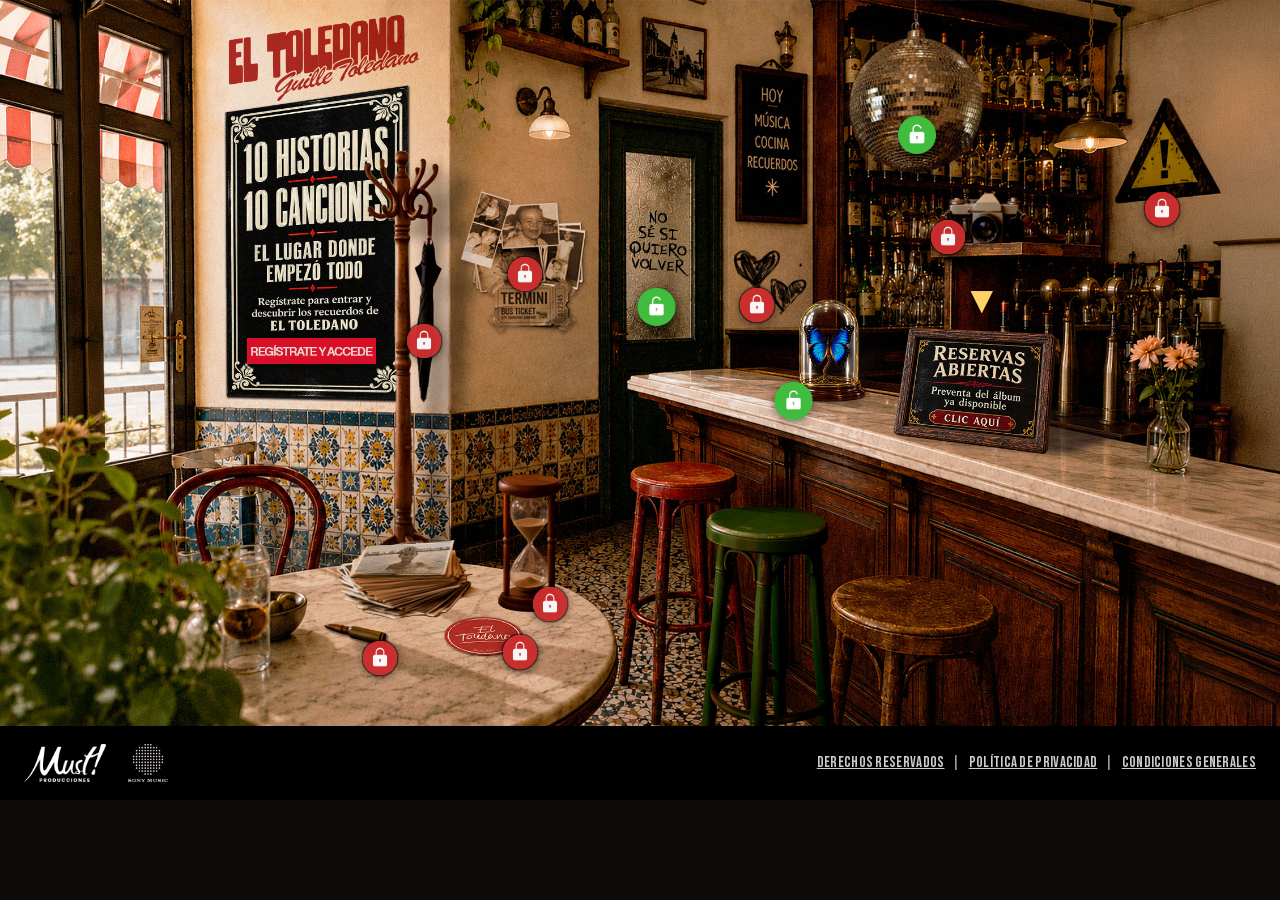
==== commit a266c362: "Background image fixes and small CSS adjustments to match" ====
--- a/index.html
+++ b/index.html
@@ -78,7 +78,7 @@
   <main id="stage-wrapper">
     <h1 class="sr-only">El Toledano</h1>
     <div id="stage">
-      <img class="bg" src="assets/images/fondo4.jpg" alt="Interior de El Toledano. 10 historias, 10 canciones. El lugar donde todo empezó." />
+      <img class="bg" src="assets/images/fondo5.jpg" alt="Interior de El Toledano. 10 historias, 10 canciones. El lugar donde todo empezó." />
 
       <button id="registrate-btn" type="button" aria-label="Regístrate para acceder">
         <img src="assets/images/boton_registrate2.png" alt="" />
--- a/css/style.css
+++ b/css/style.css
@@ -146,8 +146,8 @@
 
 #reserve-link {
   position: absolute;
-  top: 50.6%;
-  left: 76.9%;
+  top: 46.6%;
+  left: 70.9%;
   width: 9.6%;
   height: 13.3%;
   transform: skew(-10deg, 5deg);
@@ -161,8 +161,8 @@
    interferir con el enlace real. */
 #reserve-arrow {
   position: absolute;
-  top: 45%;
-  left: 81.7%;
+  top: 39%;
+  left: 76.7%;
   transform: translate(-50%, 0);
   font-size: clamp(22px, 3vw, 42px);
   line-height: 1;
@@ -660,13 +660,13 @@
 .reserve-popup-title {
   font-family: "Bebas Neue", Arial, sans-serif;
   text-transform: uppercase;
-  font-size: clamp(24px, 5.5vw, 44px);
+  font-size: clamp(28px, 5.5vw, 44px);
   line-height: 1.05;
   margin: 0;
 }
 
 .reserve-popup-subtitle {
-  font-size: clamp(12px, 2.6vw, 25px);
+  font-size: clamp(18px, 2.6vw, 25px);
   line-height: 1.3;
   margin: 6px 0 0;
 }
@@ -680,10 +680,19 @@
   text-transform: uppercase;
   font-weight: 700;
   letter-spacing: 0.03em;
-  font-size: clamp(13px, 2.6vw, 18px);
-  padding: 12px 26px;
+  font-size: clamp(18px, 2.6vw, 28px);
+  padding: 12px 26px 8px;
   white-space: nowrap;
 }
+@media (max-width: 640px) {
+  #reserve-popup {
+    padding: 20px 30px;
+  }
+  .reserve-popup-btn {
+    padding: 8px 16px 4px;
+  }
+}
+
 
 /* --- formulario de suscripción --- */
 
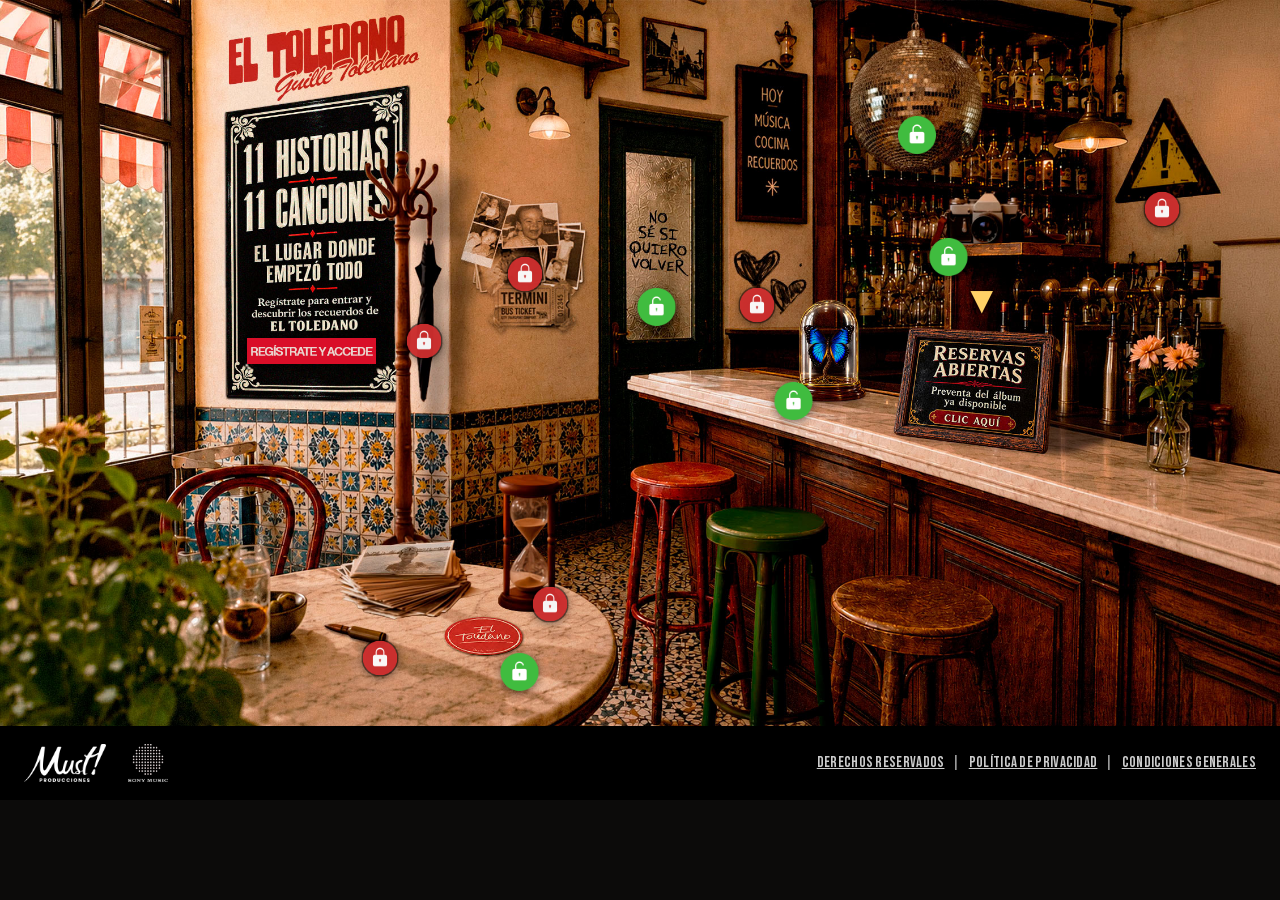
==== commit 7f065759: "Unlock letrero-barra as the "Quédate un ratito" photo gallery - New 4-photo polaroid collage thumbna" ====
--- a/index.html
+++ b/index.html
@@ -46,6 +46,13 @@
        mismo breakpoint que la media query de css/style.css. -->
   <link rel="preload" as="image" href="assets/images/servilleta_desktop_nueva.jpg" />
   <link rel="preload" as="image" href="assets/images/servilleta_movil_nueva.jpg" media="(max-width: 640px)" />
+
+  <!-- Miniaturas de los recuerdos ya desbloqueados con foto de portada: se
+       insertan por JS al abrir el candado, así que sin preload no empiezan
+       a pedirse hasta ese momento (se nota el "salto" al abrir el modal). -->
+  <link rel="preload" as="image" href="assets/images/guille_madre.png" />
+  <link rel="preload" as="image" href="assets/images/guille_inedita.png" />
+  <link rel="preload" as="image" href="assets/images/quedate_un_ratito_thumb.png" />
 
   <link rel="stylesheet" href="assets/vendor/intl-tel-input/css/intlTelInput.min.css" />
   <link rel="stylesheet" href="css/style.css" />
--- a/css/style.css
+++ b/css/style.css
@@ -300,9 +300,9 @@
 
 #toast {
   position: fixed;
+  top: 50%;
   left: 50%;
-  bottom: 32px;
-  transform: translate(-50%, 20px);
+  transform: translate(-50%, -50%) scale(0.95);
   background: var(--ink);
   color: #fff;
   padding: 12px 20px;
@@ -318,7 +318,7 @@
 
 #toast.is-visible {
   opacity: 1;
-  transform: translate(-50%, 0);
+  transform: translate(-50%, -50%) scale(1);
 }
 
 /* ---------- Modal ---------- */
@@ -353,7 +353,7 @@
   width: 740px;
   height: 605px;
   background: transparent url("../assets/images/servilleta_desktop_nueva.jpg") center / 100% auto no-repeat;
-  padding: 57px 70px 55px 65px;
+  padding: 45px 70px 40px 60px;
 }
 @media (min-width: 1023px) and (max-height: 660px) {
   #modal.napkin {
@@ -398,7 +398,7 @@
   font-weight: 700;
   letter-spacing: 0.04em;
   margin: 0px 0 4px;
-  font-size: 20px;
+  font-size: 30px;
 }
 
 .modal-heading {
@@ -406,7 +406,7 @@
   text-transform: uppercase;
   font-family: "Bebas Neue", Arial, sans-serif;
   font-weight: 400;
-  font-size: clamp(32px, 4vw, 48px);
+  font-size: clamp(42px, 5vw, 68px);
   margin: 0 0 0px;
   letter-spacing: 0.01em;
 }
@@ -417,6 +417,7 @@
   line-height: 1.4;
   max-width: 76ch;
   margin: 16px auto 0;
+  display: none;
 }
 
 .modal-signature {
@@ -429,7 +430,7 @@
   display: none;
 }
 
-.modal-media { width: 90%; margin: 20px auto; }
+.modal-media { width: 90%; margin: 0px auto; }
 
 /* --- reproductor de audio/voz --- */
 
@@ -437,6 +438,7 @@
   display: flex;
   align-items: center;
   gap: 14px;
+  margin: 140px auto;
 }
 
 .audio-player .time { font-size: 13px; min-width: 34px; text-align: center; }
@@ -460,13 +462,28 @@
   padding-bottom: 4px;
 }
 
+@media (min-width: 1023px) and (max-height: 660px) {
+  .audio-player {
+    margin: 105px auto;
+  }
+}
+
 /* --- vídeo --- */
 
 .modal-media video {
-  width: 100%;
-  display: block;
+  display: block;
+  max-width: 100%;
+  max-height: 300px;
+  width: auto;
+  height: auto;
+  margin: 0 auto;
   border-radius: 2px;
   background: #000;
+}
+@media (min-width: 1023px) and (max-height: 660px) {
+  .modal-media video {
+    max-height: 240px;
+  }
 }
 
 /* --- galería --- */
@@ -480,7 +497,7 @@
 
 .gallery-grid img {
   width: 140px;
-  height: 140px;
+  height: 190px;
   object-fit: cover;
   cursor: zoom-in;
   box-shadow: 0 4px 10px rgba(0, 0, 0, 0.35);
@@ -492,7 +509,7 @@
 .gallery-thumbnail {
   display: block;
   max-width: min(360px, 100%);
-  max-height: 320px;
+  max-height: 300px;
   width: auto;
   height: auto;
   margin: 0 auto;
@@ -500,7 +517,7 @@
 }
 @media (min-width: 1023px) and (max-height: 660px) {
   .gallery-thumbnail {
-    max-width: min(340px, 100%);
+    max-height: 240px;
   }
 }
 
@@ -660,13 +677,13 @@
 .reserve-popup-title {
   font-family: "Bebas Neue", Arial, sans-serif;
   text-transform: uppercase;
-  font-size: clamp(28px, 5.5vw, 44px);
+  font-size: clamp(28px, 5.5vw, 54px);
   line-height: 1.05;
   margin: 0;
 }
 
 .reserve-popup-subtitle {
-  font-size: clamp(18px, 2.6vw, 25px);
+  font-size: clamp(18px, 2.6vw, 30px);
   line-height: 1.3;
   margin: 6px 0 0;
 }
@@ -680,7 +697,7 @@
   text-transform: uppercase;
   font-weight: 700;
   letter-spacing: 0.03em;
-  font-size: clamp(18px, 2.6vw, 28px);
+  font-size: clamp(18px, 2.7vw, 36px);
   padding: 12px 26px 8px;
   white-space: nowrap;
 }
@@ -883,5 +900,6 @@
   #modal-backdrop { padding: 0; }
   #modal.napkin { background-image: url("../assets/images/servilleta_movil_nueva.jpg"); width: 96vw; height: 148vw; padding: 10vw 8vw; }
   #modal-close { top: 0px; right: 0px; }
-  .modal-eyebrow { font-size: 18px; }
-}
+  .modal-eyebrow { font-size: 28px; }
+  .audio-player { margin: 110px auto; }
+}
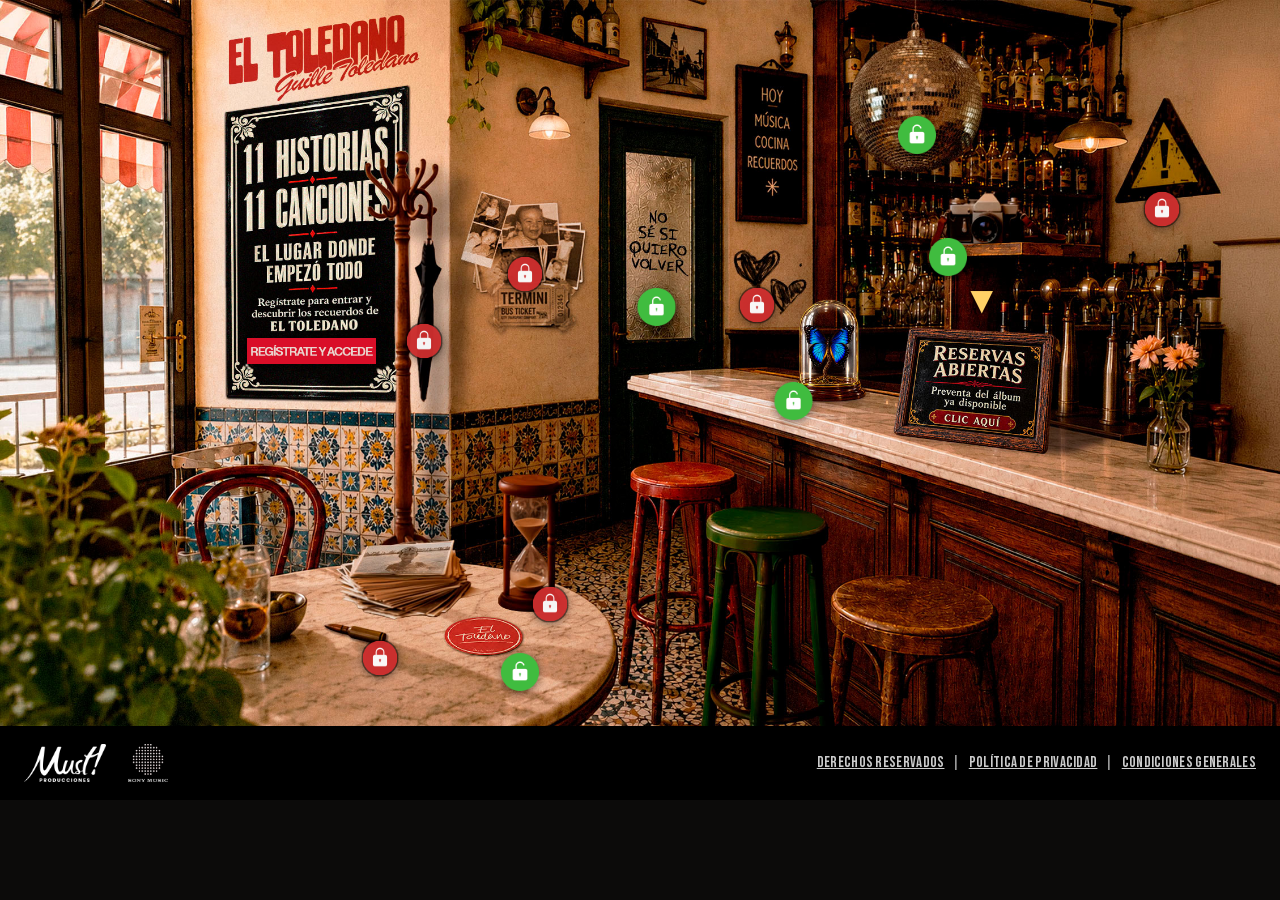
==== commit 72b5f761: "Support sentence-style memories; apply to camara and letrero-barra New memories carry a phrase inste" ====
--- a/index.html
+++ b/index.html
@@ -52,7 +52,7 @@
        a pedirse hasta ese momento (se nota el "salto" al abrir el modal). -->
   <link rel="preload" as="image" href="assets/images/guille_madre.png" />
   <link rel="preload" as="image" href="assets/images/guille_inedita.png" />
-  <link rel="preload" as="image" href="assets/images/quedate_un_ratito_thumb.png" />
+  <link rel="preload" as="image" href="assets/images/posavasos_collage.webp" />
 
   <link rel="stylesheet" href="assets/vendor/intl-tel-input/css/intlTelInput.min.css" />
   <link rel="stylesheet" href="css/style.css" />
--- a/css/style.css
+++ b/css/style.css
@@ -411,6 +411,19 @@
   letter-spacing: 0.01em;
 }
 
+/* Frase en lugar de título (content.sentence): es mucho más larga, así que
+   va a un tamaño menor y con el salto de línea repartido. */
+.modal-heading.is-sentence {
+  font-size: clamp(28px, 3.2vw, 38px);
+  line-height: 1.12;
+  text-wrap: balance;
+}
+@media (min-width: 1023px) and (max-height: 660px) {
+  .modal-heading.is-sentence {
+    font-size: 25px;
+  }
+}
+
 .modal-description {
   text-align: center;
   font-size: 18px;
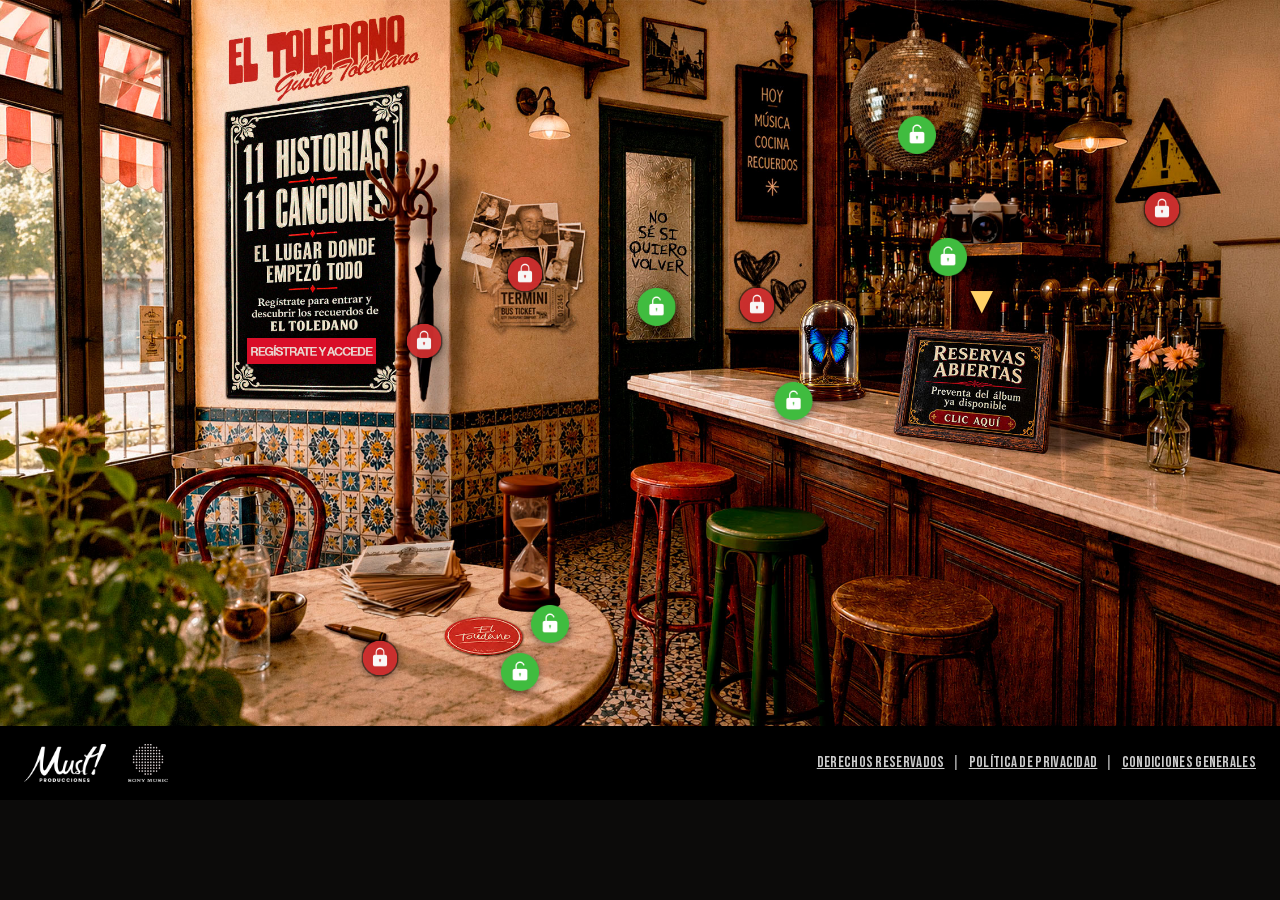
==== commit ebe4fe94: "Unlock reloj-arena with the gyoza recipe - reloj-arena -> label "Reloj de arena", sentence as provid" ====
--- a/index.html
+++ b/index.html
@@ -53,6 +53,7 @@
   <link rel="preload" as="image" href="assets/images/guille_madre.png" />
   <link rel="preload" as="image" href="assets/images/guille_inedita.png" />
   <link rel="preload" as="image" href="assets/images/posavasos_collage.webp" />
+  <link rel="preload" as="image" href="assets/images/receta_gyozas_thumb.jpg" />
 
   <link rel="stylesheet" href="assets/vendor/intl-tel-input/css/intlTelInput.min.css" />
   <link rel="stylesheet" href="css/style.css" />
--- a/css/style.css
+++ b/css/style.css
@@ -414,13 +414,21 @@
 /* Frase en lugar de título (content.sentence): es mucho más larga, así que
    va a un tamaño menor y con el salto de línea repartido. */
 .modal-heading.is-sentence {
-  font-size: clamp(28px, 3.2vw, 38px);
+  font-size: clamp(22px, 2.6vw, 30px);
   line-height: 1.12;
   text-wrap: balance;
+  padding: 20px 0;
+}
+.modal-heading.is-sentence.is-long {
+  font-size: clamp(20px, 2.2vw, 26px);
 }
 @media (min-width: 1023px) and (max-height: 660px) {
   .modal-heading.is-sentence {
     font-size: 25px;
+    padding: 12px 0;
+  }
+  .modal-heading.is-sentence.is-long {
+    font-size: 22px;
   }
 }
 
@@ -914,5 +922,6 @@
   #modal.napkin { background-image: url("../assets/images/servilleta_movil_nueva.jpg"); width: 96vw; height: 148vw; padding: 10vw 8vw; }
   #modal-close { top: 0px; right: 0px; }
   .modal-eyebrow { font-size: 28px; }
+  .modal-heading.is-sentence { padding: 0px 0 8px; }
   .audio-player { margin: 110px auto; }
 }
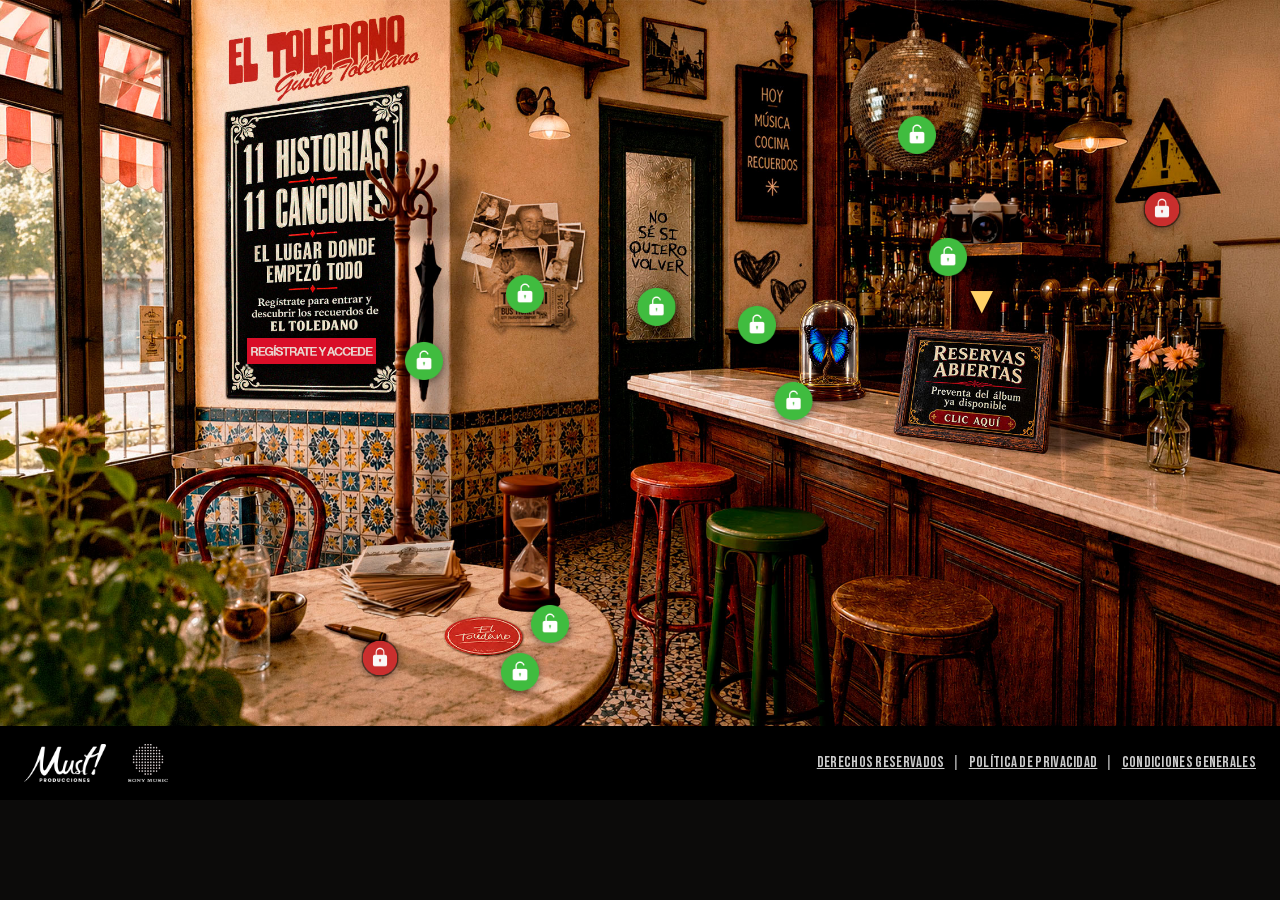
==== commit 4ec3f74d: "Desbloquear fotos-pared (Billete) con la receta de gnocchi Miniatura ligera en el modal y la imagen " ====
--- a/index.html
+++ b/index.html
@@ -54,6 +54,7 @@
   <link rel="preload" as="image" href="assets/images/guille_inedita.png" />
   <link rel="preload" as="image" href="assets/images/posavasos_collage.webp" />
   <link rel="preload" as="image" href="assets/images/receta_gyozas_thumb.jpg" />
+  <link rel="preload" as="image" href="assets/images/receta_gnocchi_thumb.jpg" />
 
   <link rel="stylesheet" href="assets/vendor/intl-tel-input/css/intlTelInput.min.css" />
   <link rel="stylesheet" href="css/style.css" />
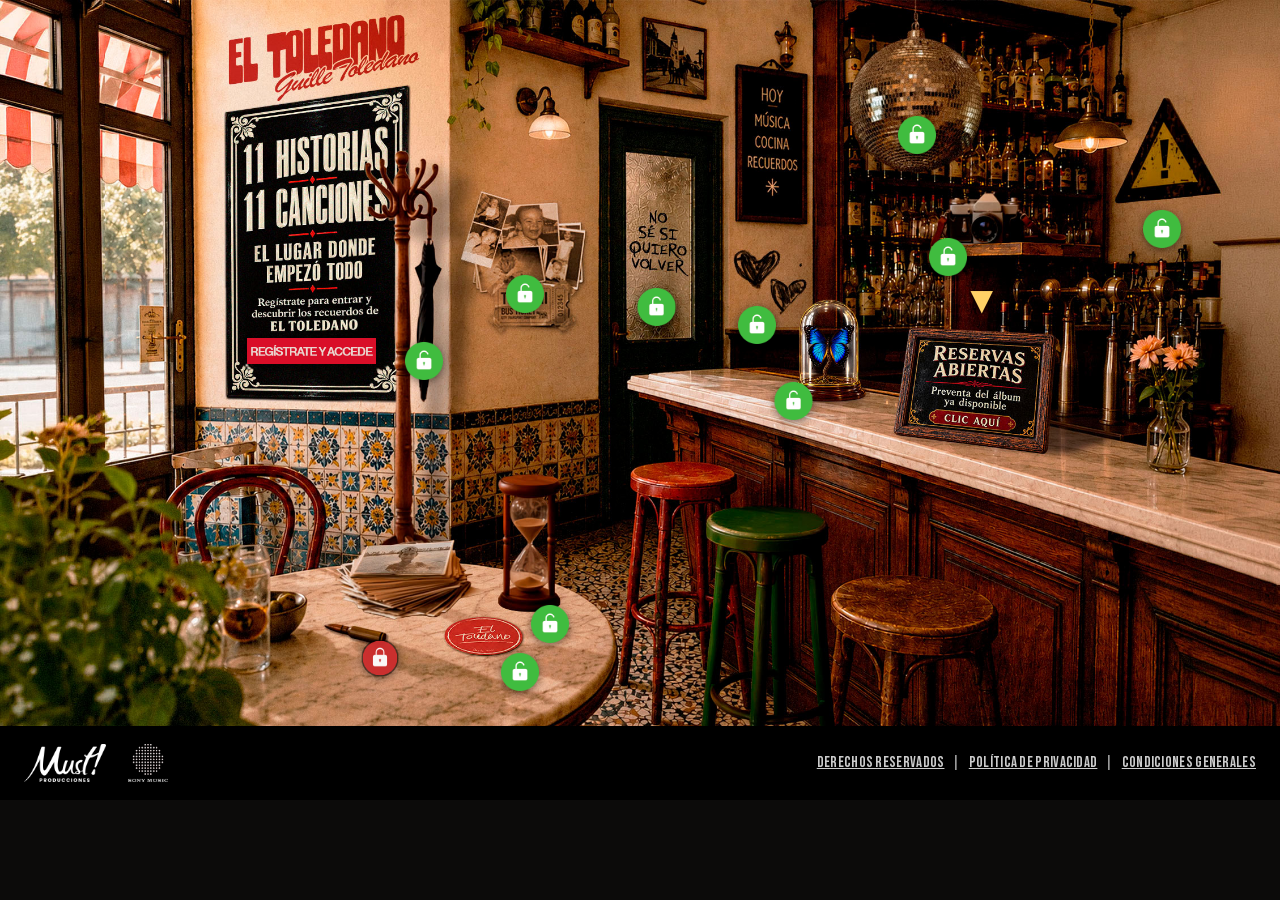
==== commit ac3a7395: "Desbloquear esquina (Warning) con la foto exclusiva del photoshoot Co-Authored-By: Claude Sonnet 5.5" ====
--- a/index.html
+++ b/index.html
@@ -55,6 +55,7 @@
   <link rel="preload" as="image" href="assets/images/posavasos_collage.webp" />
   <link rel="preload" as="image" href="assets/images/receta_gyozas_thumb.jpg" />
   <link rel="preload" as="image" href="assets/images/receta_gnocchi_thumb.jpg" />
+  <link rel="preload" as="image" href="assets/images/photoshoot_exclusiva_thumb.jpg" />
 
   <link rel="stylesheet" href="assets/vendor/intl-tel-input/css/intlTelInput.min.css" />
   <link rel="stylesheet" href="css/style.css" />
